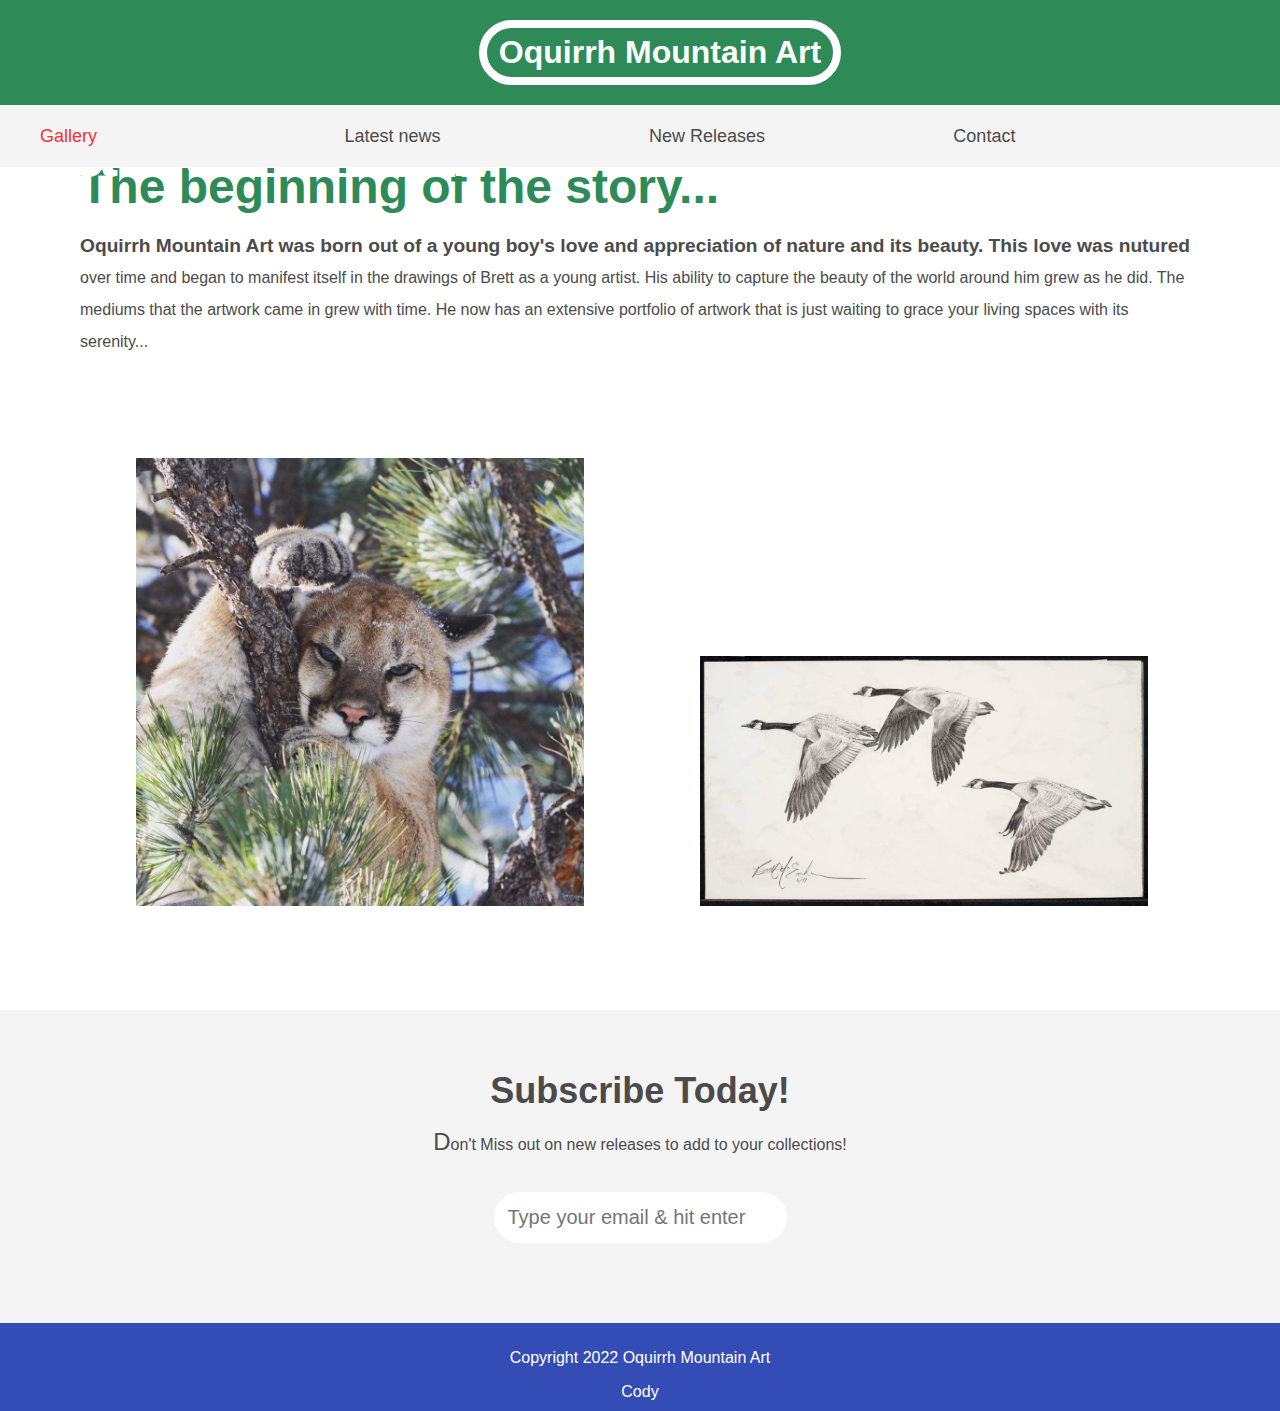
==== index.html @ 1573931d "added name" ====
<!DOCTYPE html>
<html lang="en">
  <head>
    <meta name="viewport" content="width=device width, initial-scale=1.0" />
    <link rel="stylesheet" href="styles.css" />
    <link rel="stylesheet" href="test.css" />
    <title>Oquirrh Mountain Art</title>
  </head>
  <body>
    <header>
      <h1>Oquirrh Mountain Art</h1>
    </header>
    <section class="banner">
      <img
        src="img/crookedPine.jpg"
        alt="Oquirrh Mountain Art welcome banner"
      />
      <div class="welcome">
        <h2>Welcome to <br /><span>Jack's Draw</span></h2>
      </div>
    </section>
    <nav class="main-nav">
      <ul>
        <li><a href="/gallery.html" class="join">Gallery </a></li>
        <li><a href="/news.html">Latest news</a></li>
        <li><a href="/releases.html">New Releases</a></li>
        <li><a href="/contact.html">Contact</a></li>
      </ul>
    </nav>
    <main>
      <article>
        <h2>The beginning of the story...</h2>
        <p>
          Oquirrh Mountain Art was born out of a young boy's love and
          appreciation of nature and its beauty. This love was nutured over time
          and began to manifest itself in the drawings of Brett as a young
          artist. His ability to capture the beauty of the world around him grew
          as he did. The mediums that the artwork came in grew with time. He now
          has an extensive portfolio of artwork that is just waiting to grace
          your living spaces with its serenity...
        </p>
      </article>
      <ul class="images">
        <li><img src="img/treedCougar.jpg" alt="treed cougar" /></li>
        <li><img src="img/flyingGeese.jpg" alt="flying geese" /></li>
      </ul>
    </main>
    <section class="join">
      <h2>Subscribe Today!</h2>
      <p>Don't Miss out on new releases to add to your collections!</p>
      <form>
        <input
          type="email"
          name="email"
          placeholder="Type your email & hit enter"
          required
        />
      </form>
    </section>
    <footer>
      <p class="coppyright">Copyright 2022 Oquirrh Mountain Art</p>
      <span>Cody</span>
    </footer>
  </body>
</html>
---- styles.css ----
body,
ul,
li,
h1,
h2,
a {
  margin: 0;
  padding: 0;
  font-family: arial;
}

header {
  background-color: seagreen;
  padding: 20px;
  text-align: center;
  position: fixed;
  width: 100%;
  z-index: 1;
  top: 0;
  left: 0;
}
header h1 {
  color: white;
  border: 8px solid white;
  padding: 6px 12px;
  display: inline-block;
  border-radius: 36px;
}
.banner {
  position: relative;
}
.banner img {
  max-width: 100%;
}
.banner .welcome {
  background-color: none;
  color: white;
  padding: 30px;
  position: absolute;
  left: 0px;
  top: 30%;
}
.banner h2 {
  font-size: 74;
}
.banner h2 span {
  font-size: 1.3em;
}
nav {
  background-color: #f4f4f4;
  padding: 20px;
  position: sticky;
  top: 106px;
}
nav ul {
  white-space: nowrap;
  max-width: 1200px;
  margin: 0 auto;
}
nav li {
  width: 25%;
  display: inline-block;
  font-size: 24px;
}
nav li a {
  text-decoration: none;
  color: #4b4b4b;
}
nav li a.join {
  color: #f63232;
}
main {
  max-width: 100%;
  width: 1200px;
  margin: 80px auto;
  padding: 0 40px;
  box-sizing: border-box;
}
article h2 {
  color: seagreen;
  font-size: 48px;
}
article p {
  line-height: 2em;
  color: #4b4b4b;
}
.images {
  text-align: center;
  margin: 80px 0;
  white-space: nowrap;
}
.images li {
  display: inline-block;
  width: 40%;
  margin: 20px 5%;
}
.images li img {
  max-width: 100%;
}
section.join {
  background: #f4f4f4;
  text-align: center;
  padding: 60px 20px;
  color: #4b4b4b;
}
.join h2 {
  font-size: 36px;
}
form input {
  margin: 20px 0;
  padding: 10px 10px;
  font-size: 20px;
  border-radius: 28px;
  border: 4px solid white;
}
footer {
  background: #344cb6;
  color: white;
  padding: 10px;
  text-align: center;
}
/*psuedo classes*/
nav li a:hover {
  text-decoration: underline;
}
.images li:hover {
  text-decoration: underline;
  position: relative;
  top: -4px;
}
form input:focus {
  border: 4px dashed #4b4b4b;
  outline: none;
}
form input:valid {
  border: 4px solid #71d300;
}
article p::first-line {
  font-weight: bold;
  font-size: 1.2em;
}
section.join p::first-letter {
  font-size: 1.5em;
}
p::selection {
  background-color: #f63232;
  color: white;
}

/*responsive styles */

@media screen and (max-width:1400px) {

    .banner .welcome h2 {
       font-size: 60px;
}
nav li{
    font-size: 18px;
}
@media screen and (max-width:960px) {

    .banner .welcome h2 {
       font-size: 40px;
}
nav li{
    font-size: 18px;
}
@media screen and (max-width:700px) {

    .banner .welcome{
        position: relative;
        text-align: center;
        padding: 10px;
    }
    .banner .welcome br{
        display: none;
    }
    .banner .welcome h2 {
        font-size: 25px;
    }
    .banner .welcome span{
        font-size: 1em;
    }
    images li {
        width: 100%;
        margin: 20px auto;
        display: block;
    }

@media screen and (max-width: 560px) {
    nav li{
        font-size: 20px;
        display: block;
        width: 100%;
        margin: 12px 0;
        
    }
    header{
        position: relative;
    }
    nav{
        top: 0;
    }
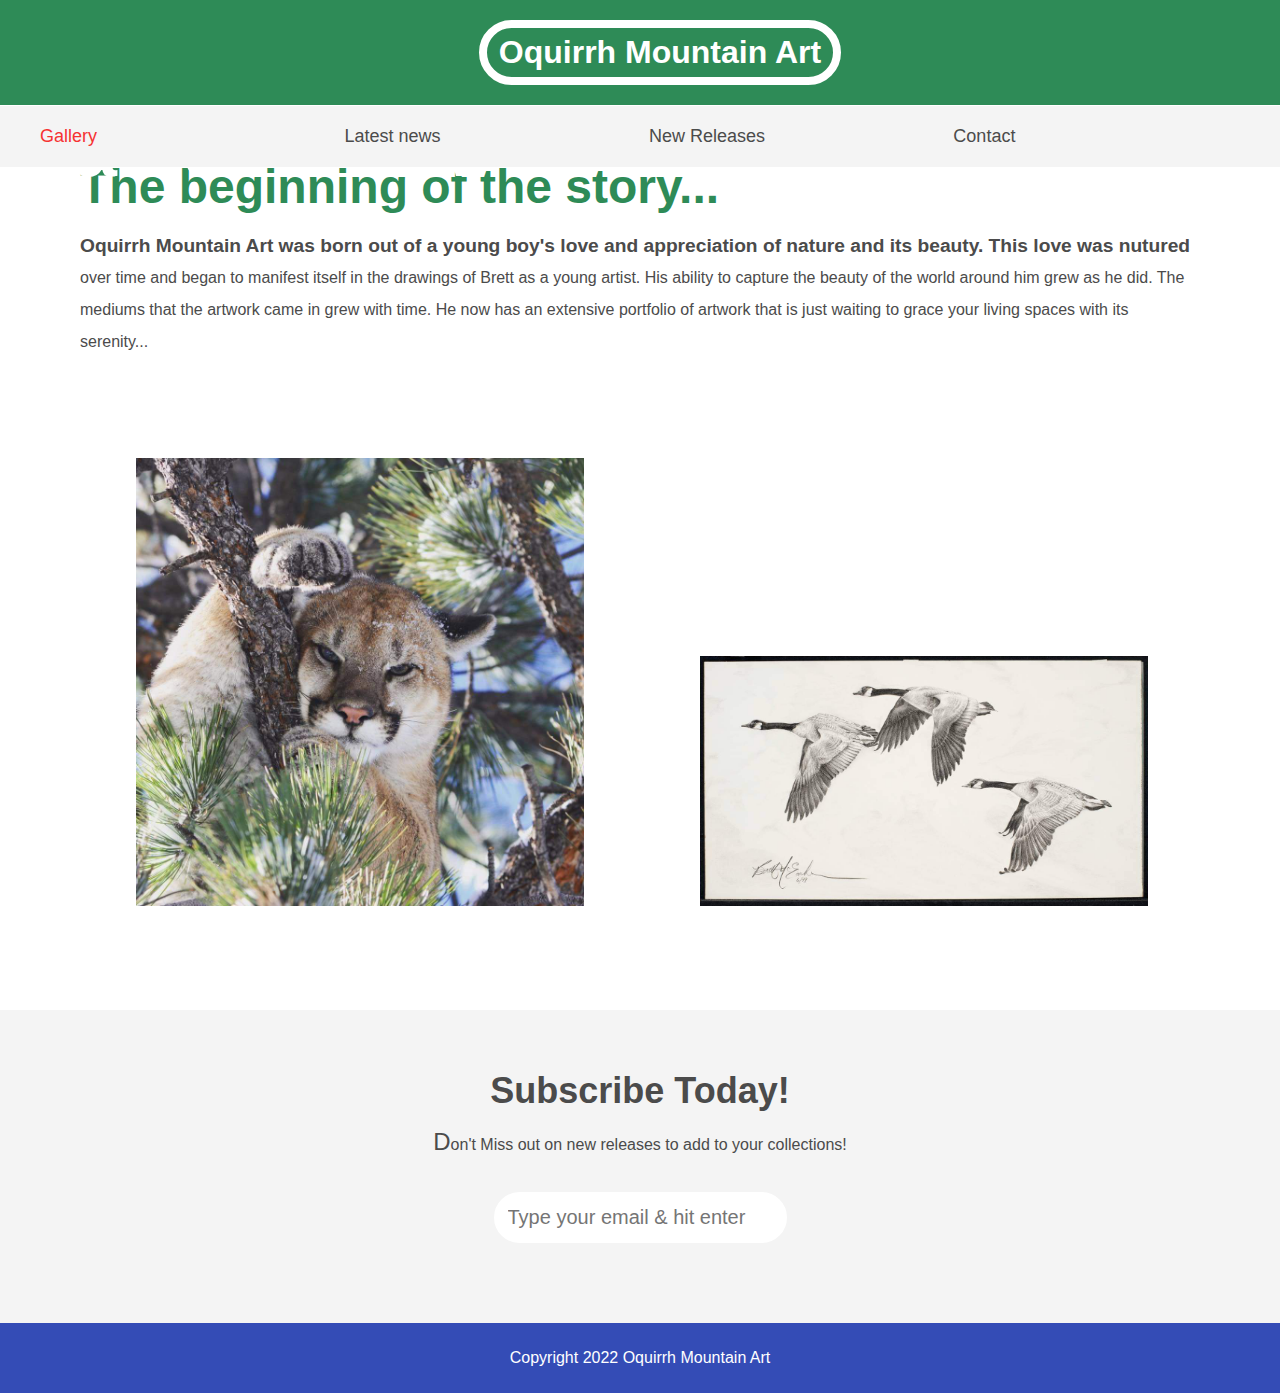
==== commit b2ba299b: "links and styling" ====
--- a/index.html
+++ b/index.html
@@ -21,9 +21,9 @@
     </section>
     <nav class="main-nav">
       <ul>
-        <li><a href="/gallery.html" class="join">Gallery </a></li>
-        <li><a href="/news.html">Latest news</a></li>
-        <li><a href="/releases.html">New Releases</a></li>
+        <li><a href="/gallery.html" class="gallery">Gallery </a></li>
+        <li><a href="/latest news.html">Latest news</a></li>
+        <li><a href="/new releases.html">New Releases</a></li>
         <li><a href="/contact.html">Contact</a></li>
       </ul>
     </nav>
@@ -58,8 +58,7 @@
       </form>
     </section>
     <footer>
-      <p class="coppyright">Copyright 2022 Oquirrh Mountain Art</p>
-      <span>Cody</span>
+      <p class="copyright">Copyright 2022 Oquirrh Mountain Art</p>
     </footer>
   </body>
 </html>
--- a/styles.css
+++ b/styles.css
@@ -66,7 +66,7 @@
   text-decoration: none;
   color: #4b4b4b;
 }
-nav li a.join {
+nav li a.gallery {
   color: #f63232;
 }
 main {
@@ -84,6 +84,10 @@
   line-height: 2em;
   color: #4b4b4b;
 }
+article p2 {
+  line-height: 2em;
+  color: #4b4b4b;
+}
 .images {
   text-align: center;
   margin: 80px 0;
@@ -143,12 +147,20 @@
   font-size: 1.5em;
 }
 p::selection {
-  background-color: #f63232;
+  background-color: seagreen;
   color: white;
 }
 
 /*responsive styles */
 
+@media screen and (max-width:4000px) {
+
+  .banner .welcome h2 {
+     font-size: 60px;
+}
+nav li{
+  font-size: 18px;
+}
 @media screen and (max-width:1400px) {
 
     .banner .welcome h2 {
@@ -200,4 +212,4 @@
     }
     nav{
         top: 0;
-    }
+    }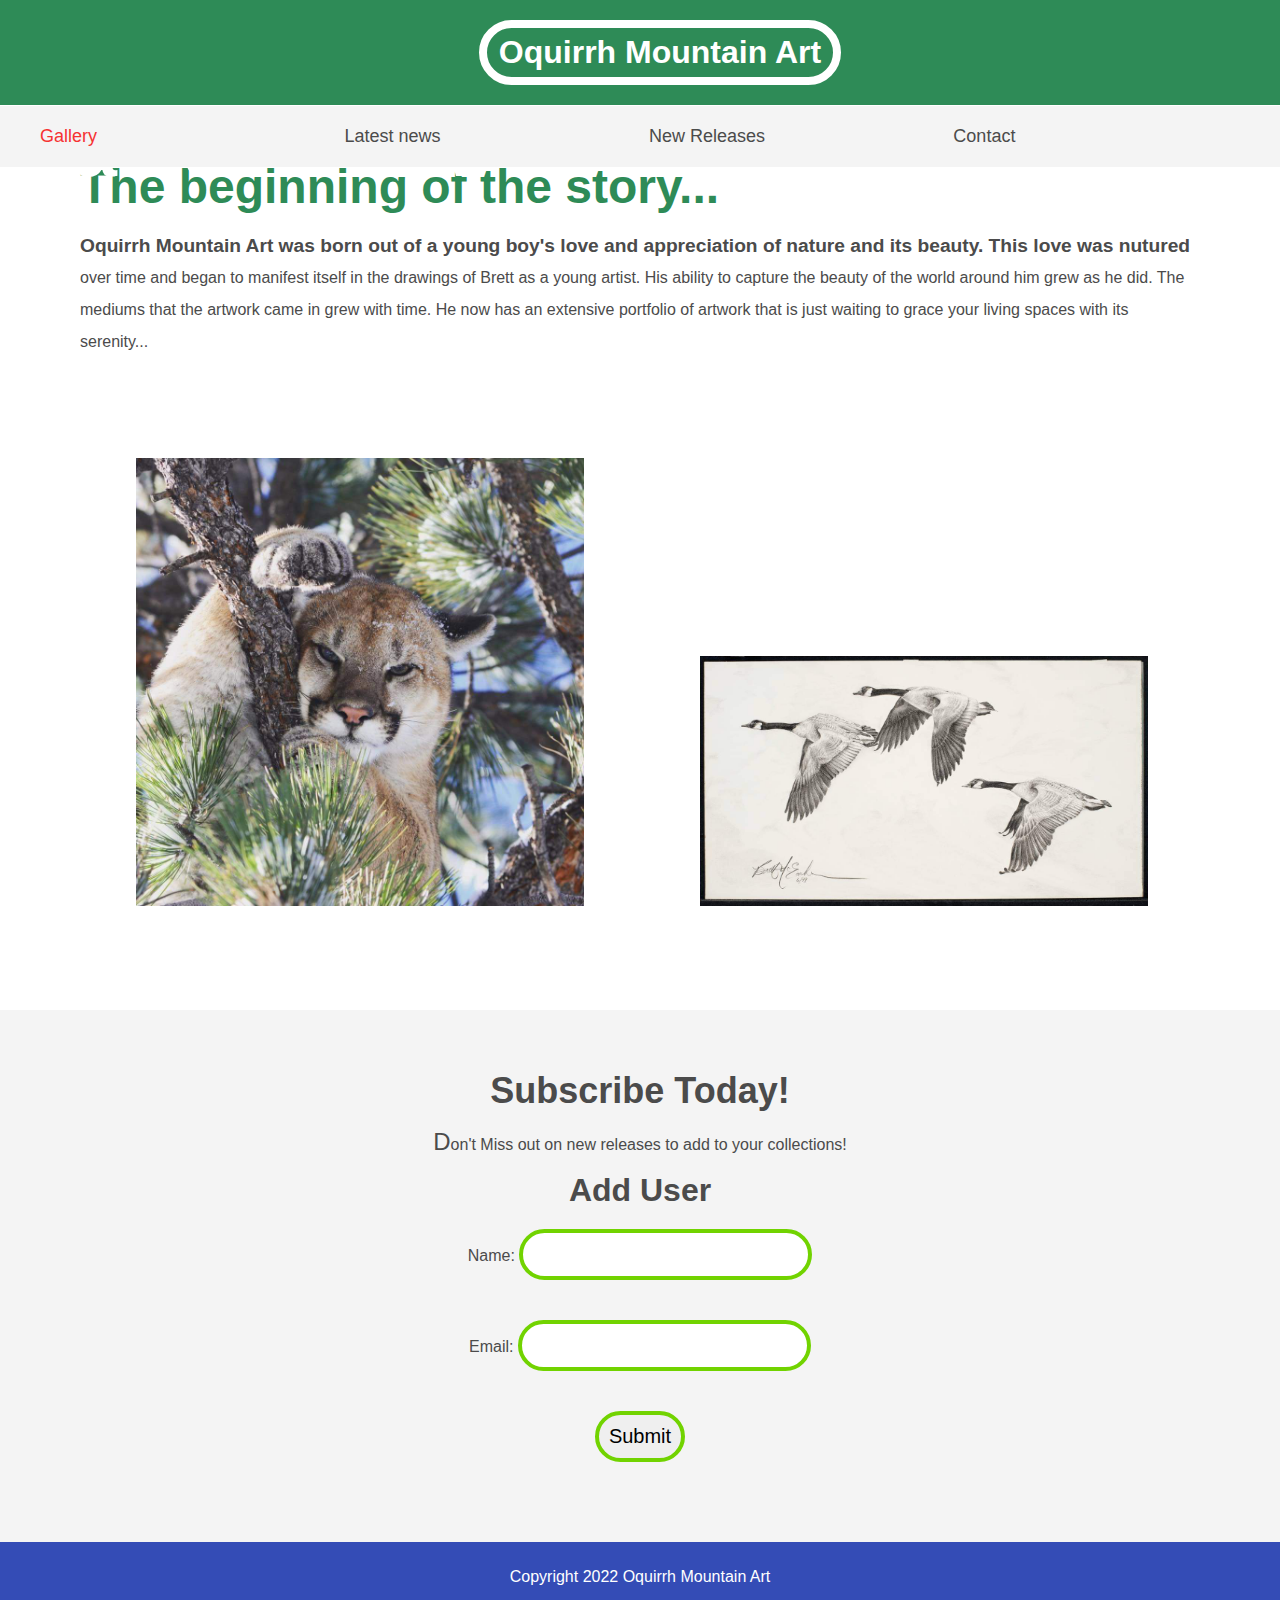
==== commit 1d925432: "js and styles" ====
--- a/index.html
+++ b/index.html
@@ -3,7 +3,6 @@
   <head>
     <meta name="viewport" content="width=device width, initial-scale=1.0" />
     <link rel="stylesheet" href="styles.css" />
-    <link rel="stylesheet" href="test.css" />
     <title>Oquirrh Mountain Art</title>
   </head>
   <body>
@@ -21,10 +20,38 @@
     </section>
     <nav class="main-nav">
       <ul>
-        <li><a href="/gallery.html" class="gallery">Gallery </a></li>
-        <li><a href="/latest news.html">Latest news</a></li>
-        <li><a href="/new releases.html">New Releases</a></li>
-        <li><a href="/contact.html">Contact</a></li>
+        <li>
+          <a
+            href="https://cmacspeedo.github.io/Oquirrh-Mountain-Art/gallery.html"
+            ,or
+            href="/gallery.html"
+            class="gallery"
+            >Gallery
+          </a>
+        </li>
+        <li>
+          <a
+            href="https://cmacspeedo.github.io/Oquirrh-Mountain-Art/latest news.html"
+            ,orhref="/latest news.html"
+            >Latest news</a
+          >
+        </li>
+        <li>
+          <a
+            href="https://cmacspeedo.github.io/Oquirrh-Mountain-Art/new releases.html"
+            ,or
+            href="/new releases.html"
+            >New Releases</a
+          >
+        </li>
+        <li>
+          <a
+            href="https://cmacspeedo.github.io/Oquirrh-Mountain-Art/contact.html"
+            ,or
+            href="/contact.html"
+            >Contact</a
+          >
+        </li>
       </ul>
     </nav>
     <main>
@@ -48,14 +75,35 @@
     <section class="join">
       <h2>Subscribe Today!</h2>
       <p>Don't Miss out on new releases to add to your collections!</p>
-      <form>
-        <input
-          type="email"
-          name="email"
-          placeholder="Type your email & hit enter"
-          required
-        />
-      </form>
+      <div>
+        <section class="container">
+          <form id="form-input">
+            <h1>Add User</h1>
+            <div class="msg"></div>
+            <div>
+             <label for="name">Name:</label>
+              <input type="text" id="name" />
+           </div>
+            <div>
+             <label for="email">Email:</label>
+             <input type="text" id="email" />
+            </div>
+            <input class="btn" type="submit" value="Submit" />
+          </form>
+        <!--<form>
+          <input
+            type="email"
+            name="email"
+            placeholder="Type your email & hit submit"
+          />
+          <input
+            type="name"
+            name="name"
+            placeholder="Type your Name"
+            required
+          />
+        </form>-->
+      </div>
     </section>
     <footer>
       <p class="copyright">Copyright 2022 Oquirrh Mountain Art</p>
--- a/styles.css
+++ b/styles.css
@@ -153,63 +153,63 @@
 
 /*responsive styles */
 
-@media screen and (max-width:4000px) {
-
-  .banner .welcome h2 {
-     font-size: 60px;
-}
-nav li{
-  font-size: 18px;
-}
-@media screen and (max-width:1400px) {
-
-    .banner .welcome h2 {
-       font-size: 60px;
-}
-nav li{
+@media screen and (max-width: 4000px) {
+  .banner .welcome h2 {
+    font-size: 60px;
+  }
+  nav li {
     font-size: 18px;
-}
-@media screen and (max-width:960px) {
-
-    .banner .welcome h2 {
-       font-size: 40px;
-}
-nav li{
+  }
+}
+@media screen and (max-width: 1400px) {
+  .banner .welcome h2 {
+    font-size: 60px;
+  }
+  nav li {
     font-size: 18px;
-}
-@media screen and (max-width:700px) {
-
-    .banner .welcome{
-        position: relative;
-        text-align: center;
-        padding: 10px;
-    }
-    .banner .welcome br{
-        display: none;
-    }
-    .banner .welcome h2 {
-        font-size: 25px;
-    }
-    .banner .welcome span{
-        font-size: 1em;
-    }
-    images li {
-        width: 100%;
-        margin: 20px auto;
-        display: block;
-    }
+  }
+}
+@media screen and (max-width: 960px) {
+  .banner .welcome h2 {
+    font-size: 40px;
+  }
+  nav li {
+    font-size: 18px;
+  }
+}
+@media screen and (max-width: 700px) {
+  .banner .welcome {
+    position: relative;
+    text-align: center;
+    padding: 10px;
+  }
+  .banner .welcome br {
+    display: none;
+  }
+  .banner .welcome h2 {
+    font-size: 25px;
+  }
+  .banner .welcome span {
+    font-size: 1em;
+  }
+  images li {
+    width: 100%;
+    margin: 20px auto;
+    display: block;
+  }
+}
 
 @media screen and (max-width: 560px) {
-    nav li{
-        font-size: 20px;
-        display: block;
-        width: 100%;
-        margin: 12px 0;
-        
-    }
-    header{
-        position: relative;
-    }
-    nav{
-        top: 0;
-    }+  nav li {
+    font-size: 20px;
+    display: block;
+    width: 100%;
+    margin: 12px 0;
+  }
+  header {
+    position: relative;
+  }
+  nav {
+    top: 0;
+  }
+}
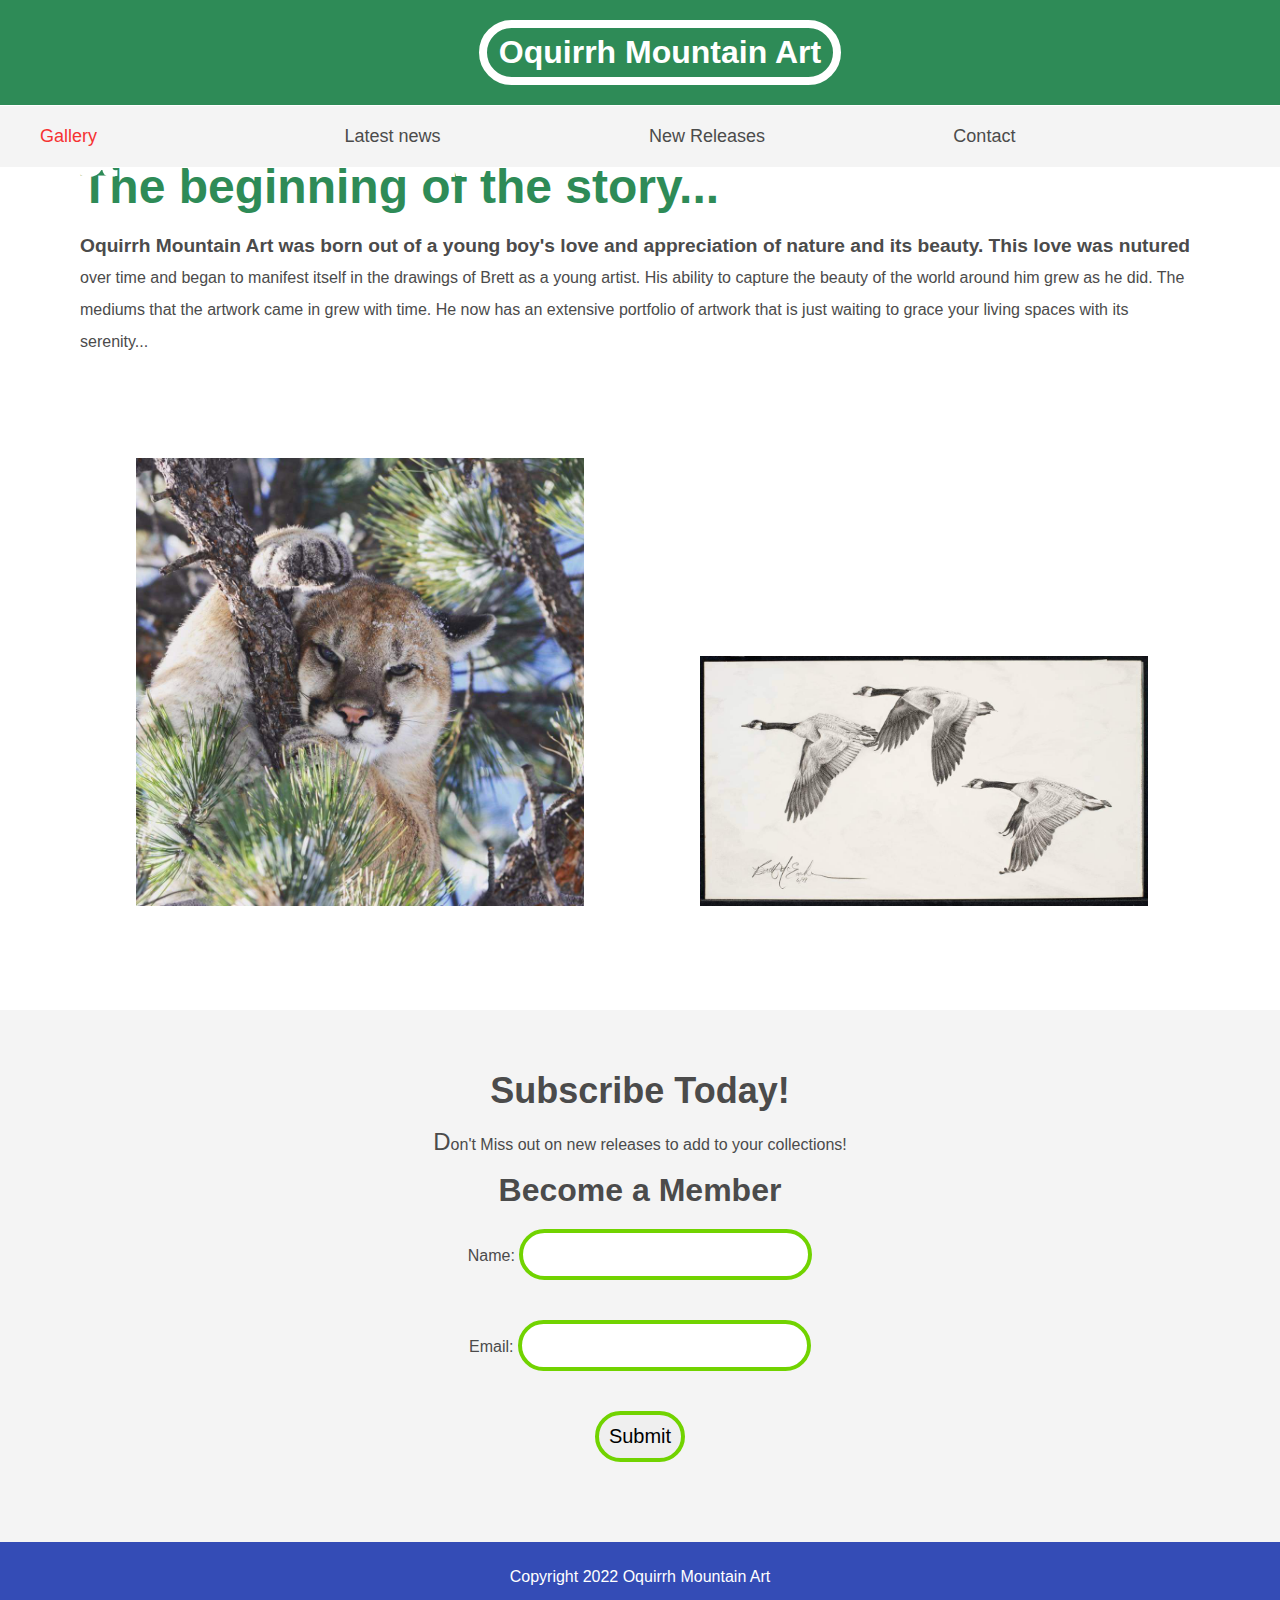
==== commit 98ee414a: "membership changes" ====
--- a/index.html
+++ b/index.html
@@ -78,7 +78,7 @@
       <div>
         <section class="container">
           <form id="form-input">
-            <h1>Add User</h1>
+            <h1>Become a Member</h1>
             <div class="msg"></div>
             <div>
              <label for="name">Name:</label>
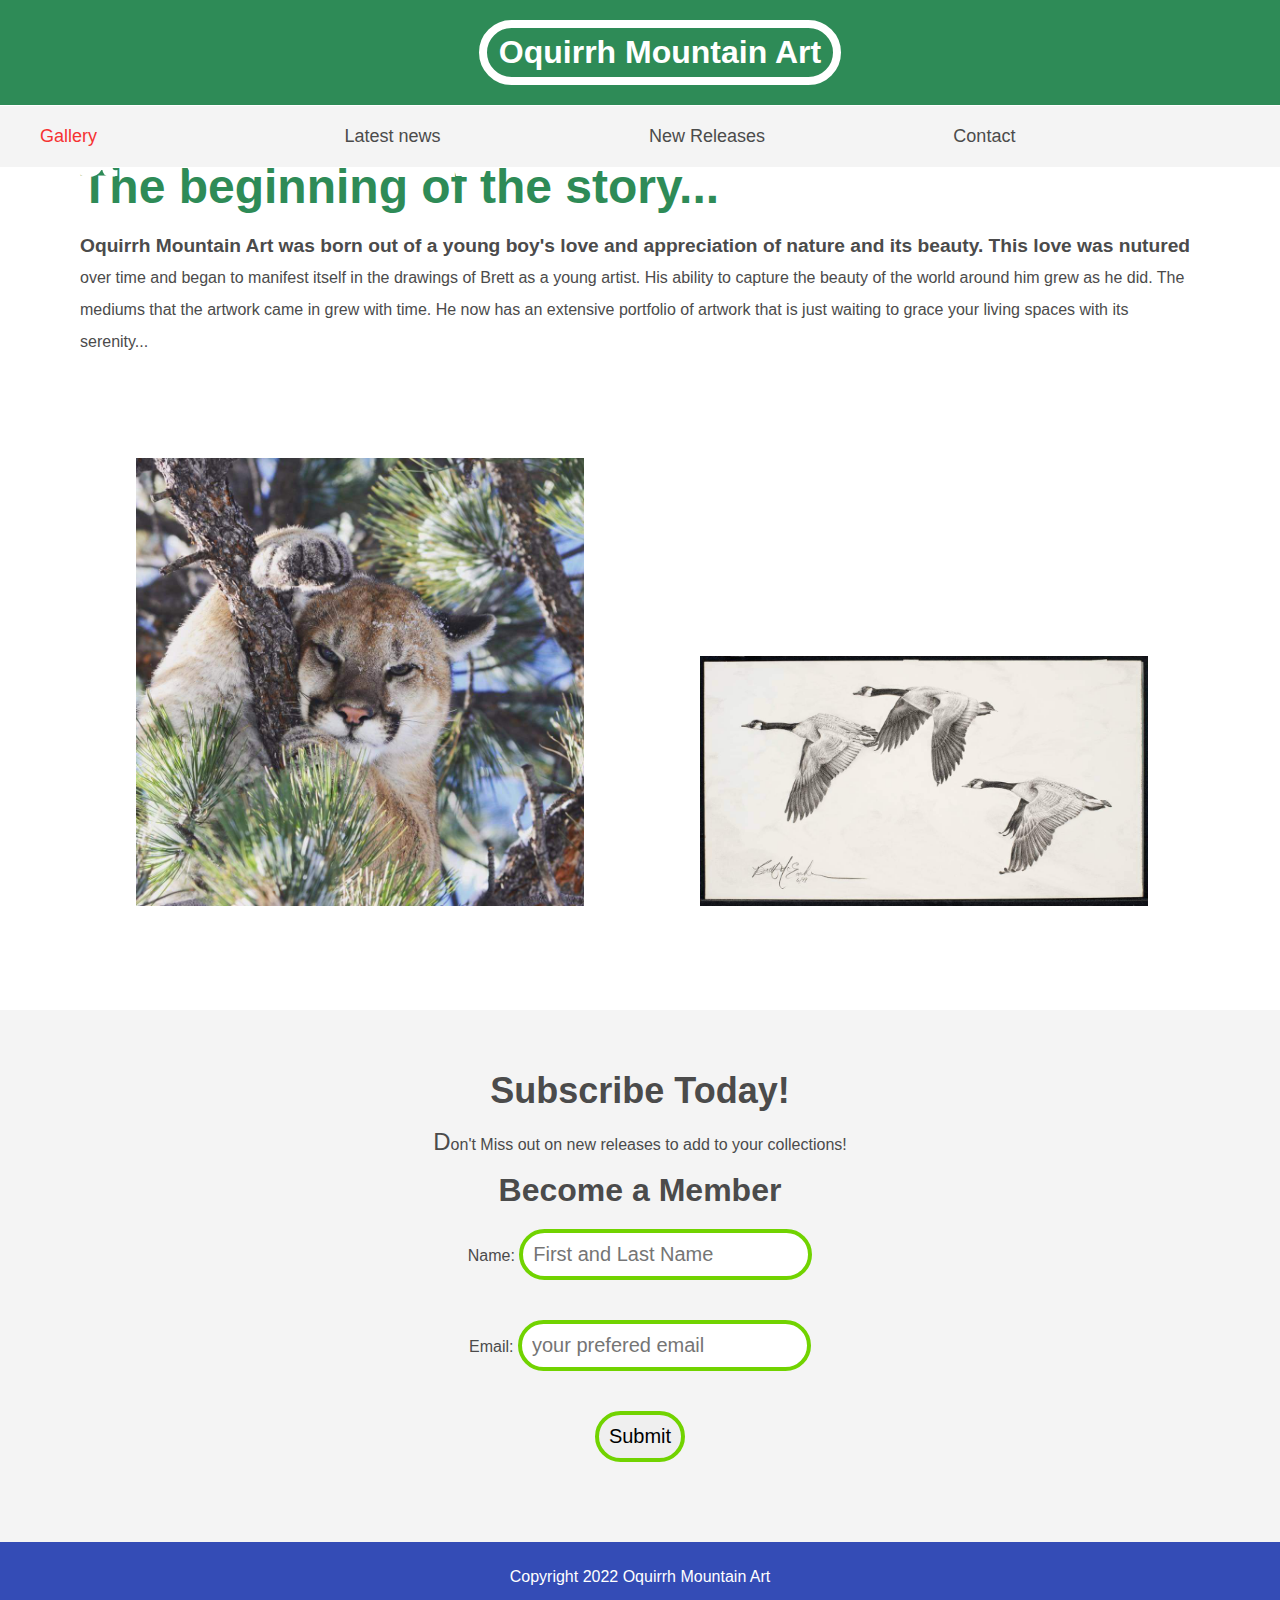
==== commit 50549a2e: "place holders" ====
--- a/index.html
+++ b/index.html
@@ -82,11 +82,11 @@
             <div class="msg"></div>
             <div>
              <label for="name">Name:</label>
-              <input type="text" id="name" />
+              <input type="text" id="name" placeholder="First and Last Name"/>
            </div>
             <div>
              <label for="email">Email:</label>
-             <input type="text" id="email" />
+             <input type="text" id="email" placeholder="your prefered email"/>
             </div>
             <input class="btn" type="submit" value="Submit" />
           </form>
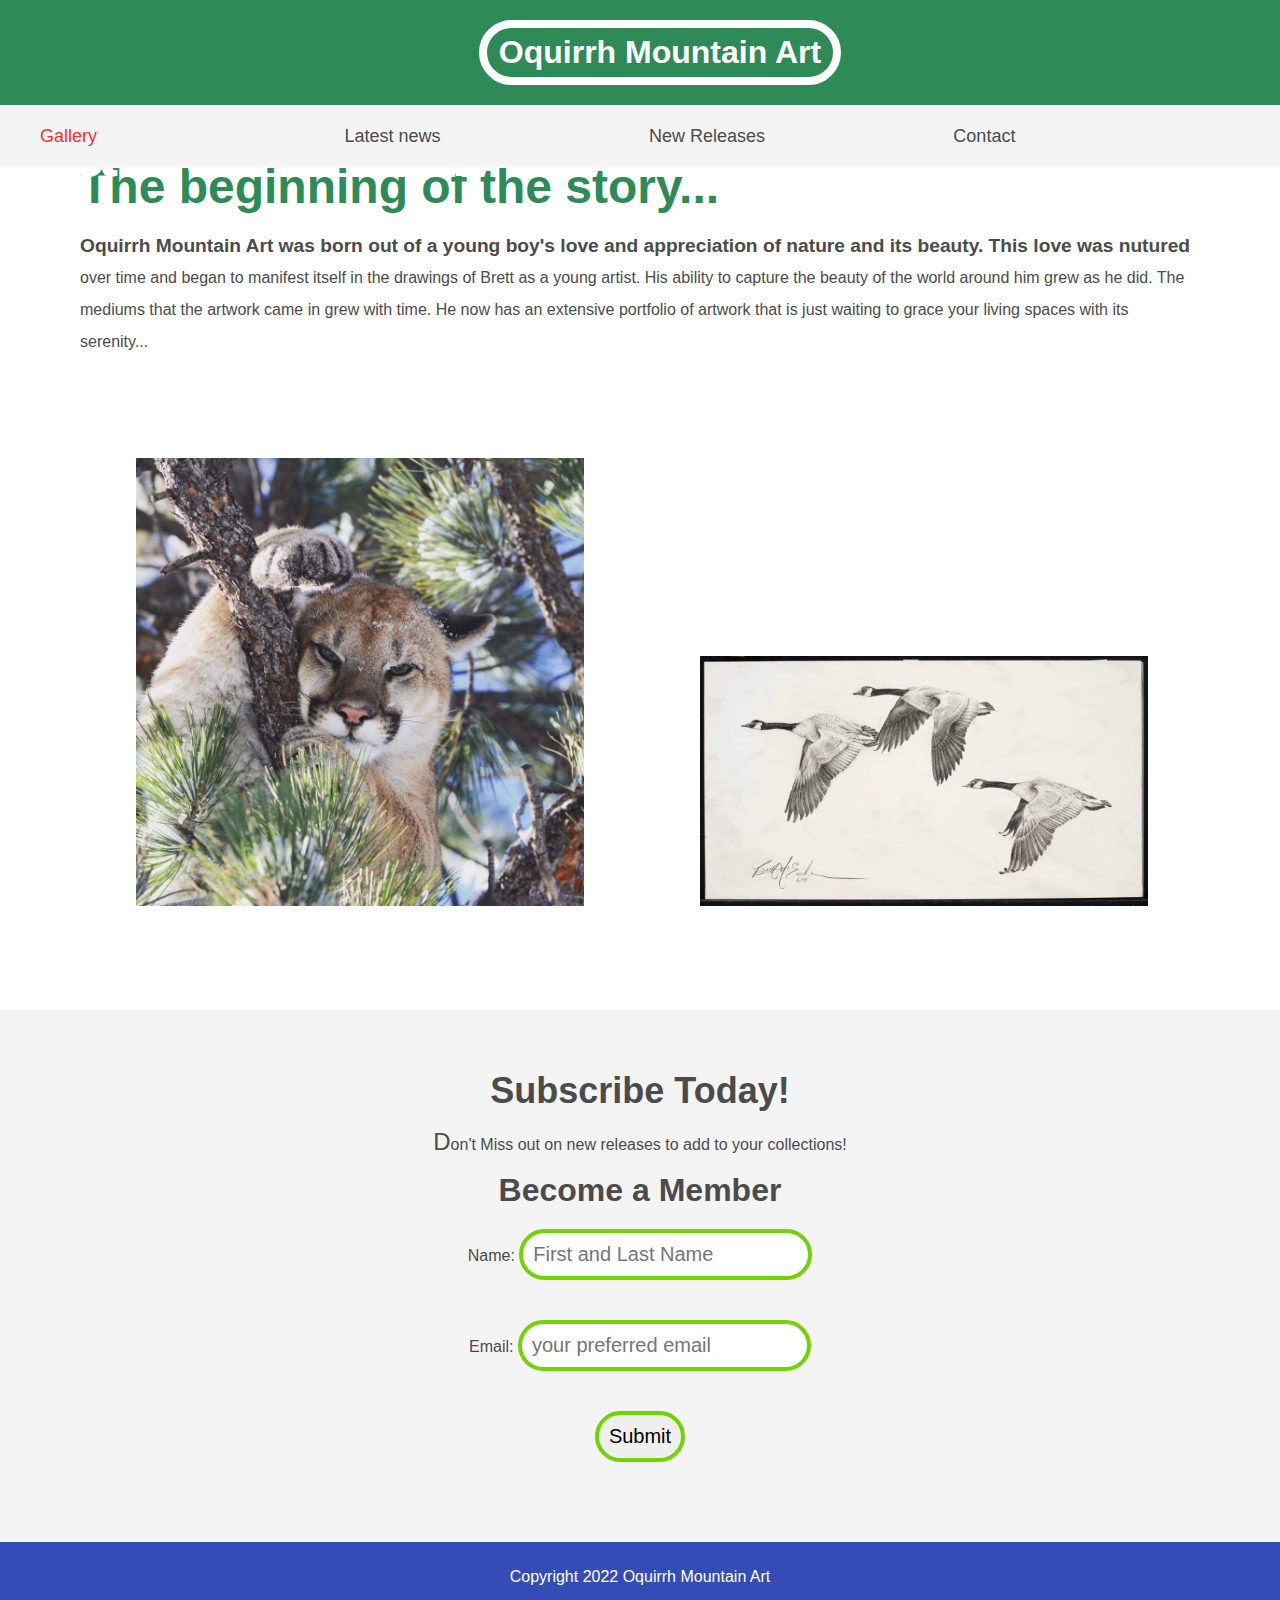
==== commit acfb06fa: "spelling of preferred" ====
--- a/index.html
+++ b/index.html
@@ -86,7 +86,7 @@
            </div>
             <div>
              <label for="email">Email:</label>
-             <input type="text" id="email" placeholder="your prefered email"/>
+             <input type="text" id="email" placeholder="your preferred email"/>
             </div>
             <input class="btn" type="submit" value="Submit" />
           </form>
